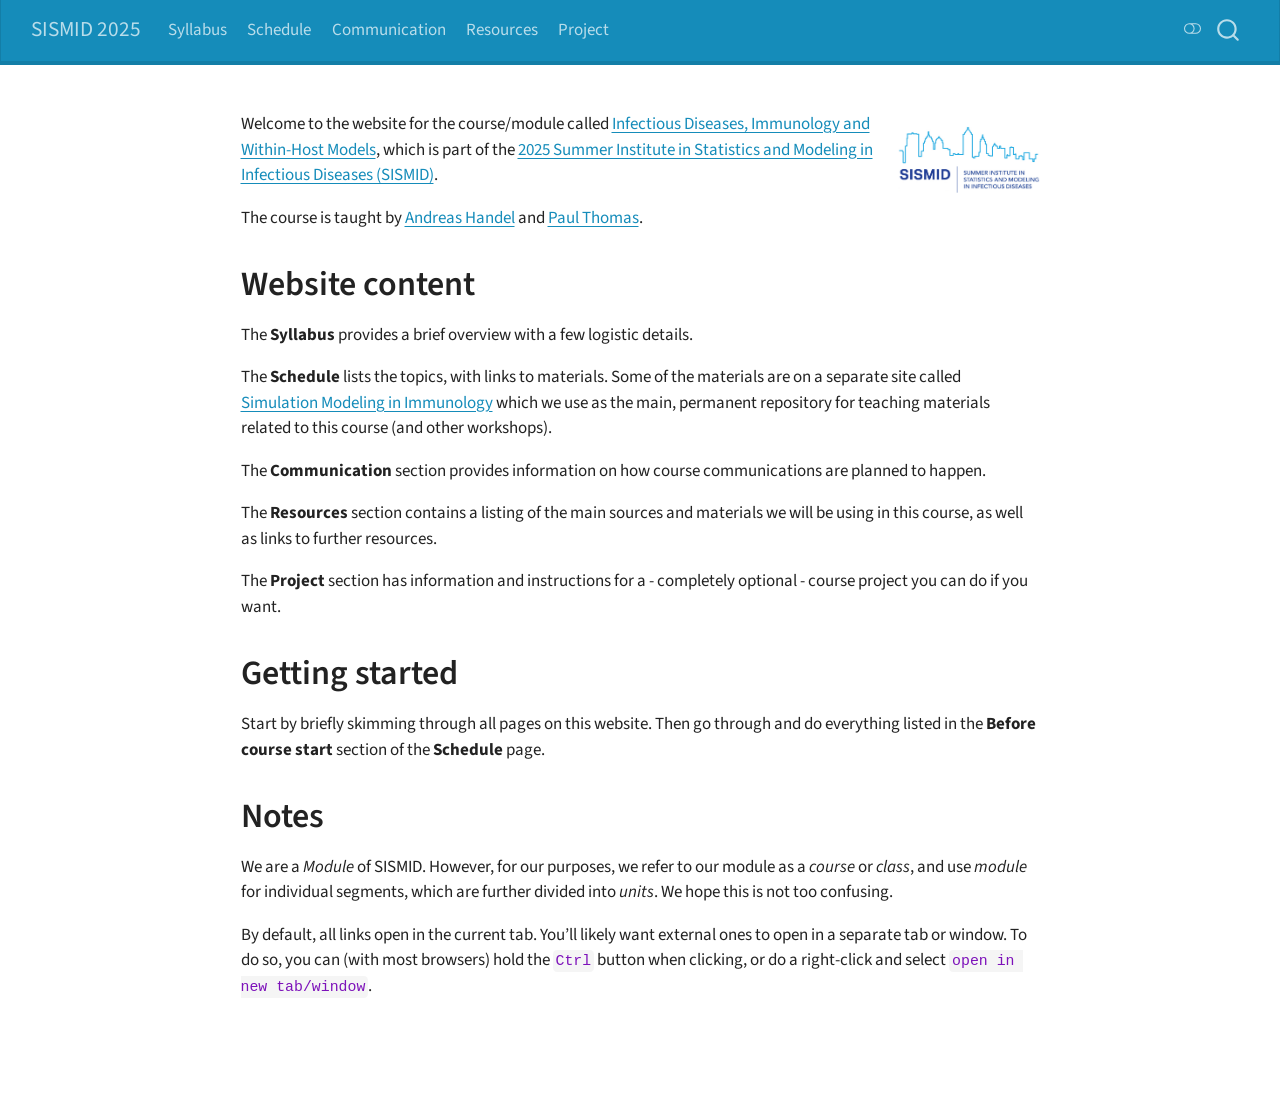
==== docs/index.html @ 5a248c0a "updates" ====
<!DOCTYPE html>
<html xmlns="http://www.w3.org/1999/xhtml" lang="en" xml:lang="en"><head>

<meta charset="utf-8">
<meta name="generator" content="quarto-1.9.38">

<meta name="viewport" content="width=device-width, initial-scale=1.0, user-scalable=yes">


<title>SISMID 2025</title>
<style>
/* Default styles provided by pandoc.
** See https://pandoc.org/MANUAL.html#variables-for-html for config info.
*/
code{white-space: pre-wrap;}
span.smallcaps{font-variant: small-caps;}
div.columns{display: flex; gap: min(4vw, 1.5em);}
div.column{flex: auto; overflow-x: auto;}
div.hanging-indent{margin-left: 1.5em; text-indent: -1.5em;}
ul.task-list{list-style: none;}
ul.task-list li input[type="checkbox"] {
  width: 0.8em;
  margin: 0 0.8em 0.2em -1em; /* quarto-specific, see https://github.com/quarto-dev/quarto-cli/issues/4556 */ 
  vertical-align: middle;
}
</style>


<script src="site_libs/quarto-nav/quarto-nav.js"></script>
<script src="site_libs/quarto-nav/headroom.min.js"></script>
<script src="site_libs/clipboard/clipboard.min.js"></script>
<script src="site_libs/quarto-search/autocomplete.umd.js"></script>
<script src="site_libs/quarto-search/fuse.min.js"></script>
<script src="site_libs/quarto-search/quarto-search.js"></script>
<meta name="quarto:offset" content="./">
<link href=".//files/sismid-logo.png" rel="icon" type="image/png">
<script src="site_libs/quarto-html/quarto.js" type="module"></script>
<script src="site_libs/quarto-html/tabsets/tabsets.js" type="module"></script>
<script src="site_libs/quarto-html/popper.min.js"></script>
<script src="site_libs/quarto-html/tippy.umd.min.js"></script>
<script src="site_libs/quarto-html/anchor.min.js"></script>
<link href="site_libs/quarto-html/tippy.css" rel="stylesheet">
<link href="site_libs/quarto-html/quarto-syntax-highlighting-15634bcf2e68342d4ad2dfa704d543f6.css" rel="stylesheet" class="quarto-color-scheme" id="quarto-text-highlighting-styles">
<link href="site_libs/quarto-html/quarto-syntax-highlighting-dark-0a6b7249c26820e032cb0bd839ff02b1.css" rel="stylesheet" class="quarto-color-scheme quarto-color-alternate" id="quarto-text-highlighting-styles">
<link href="site_libs/quarto-html/quarto-syntax-highlighting-15634bcf2e68342d4ad2dfa704d543f6.css" rel="stylesheet" class="quarto-color-scheme-extra" id="quarto-text-highlighting-styles">
<script src="site_libs/bootstrap/bootstrap.min.js"></script>
<link href="site_libs/bootstrap/bootstrap-icons.css" rel="stylesheet">
<link href="site_libs/bootstrap/bootstrap-267efaf477eec0fe62d4fb3579b721f4.min.css" rel="stylesheet" append-hash="true" class="quarto-color-scheme" id="quarto-bootstrap" data-mode="light">
<link href="site_libs/bootstrap/bootstrap-dark-6d8c6914288cd9e354e7ccf82e9e6038.min.css" rel="stylesheet" append-hash="true" class="quarto-color-scheme quarto-color-alternate" id="quarto-bootstrap" data-mode="dark">
<link href="site_libs/bootstrap/bootstrap-267efaf477eec0fe62d4fb3579b721f4.min.css" rel="stylesheet" append-hash="true" class="quarto-color-scheme-extra" id="quarto-bootstrap" data-mode="light">
<script id="quarto-search-options" type="application/json">{
  "location": "navbar",
  "copy-button": false,
  "collapse-after": 3,
  "panel-placement": "end",
  "type": "overlay",
  "limit": 50,
  "keyboard-shortcut": [
    "f",
    "/",
    "s"
  ],
  "show-item-context": false,
  "language": {
    "search-no-results-text": "No results",
    "search-matching-documents-text": "matching documents",
    "search-copy-link-title": "Copy link to search",
    "search-hide-matches-text": "Hide additional matches",
    "search-more-match-text": "more match in this document",
    "search-more-matches-text": "more matches in this document",
    "search-clear-button-title": "Clear",
    "search-text-placeholder": "",
    "search-detached-cancel-button-title": "Cancel",
    "search-submit-button-title": "Submit",
    "search-label": "Search"
  }
}</script>


</head>

<body class="nav-fixed fullcontent quarto-light"><script id="quarto-html-before-body" type="application/javascript">
    const toggleBodyColorMode = (bsSheetEl) => {
      const mode = bsSheetEl.getAttribute("data-mode");
      const bodyEl = window.document.querySelector("body");
      if (mode === "dark") {
        bodyEl.classList.add("quarto-dark");
        bodyEl.classList.remove("quarto-light");
      } else {
        bodyEl.classList.add("quarto-light");
        bodyEl.classList.remove("quarto-dark");
      }
    }
    const toggleBodyColorPrimary = () => {
      const bsSheetEl = window.document.querySelector("link#quarto-bootstrap:not([rel=disabled-stylesheet])");
      if (bsSheetEl) {
        toggleBodyColorMode(bsSheetEl);
      }
    }
    const setColorSchemeToggle = (alternate) => {
      const toggles = window.document.querySelectorAll('.quarto-color-scheme-toggle');
      for (let i=0; i < toggles.length; i++) {
        const toggle = toggles[i];
        if (toggle) {
          if (alternate) {
            toggle.classList.add("alternate");
          } else {
            toggle.classList.remove("alternate");
          }
        }
      }
    };
    const toggleColorMode = (alternate) => {
      // Switch the stylesheets
      const primaryStylesheets = window.document.querySelectorAll('link.quarto-color-scheme:not(.quarto-color-alternate)');
      const alternateStylesheets = window.document.querySelectorAll('link.quarto-color-scheme.quarto-color-alternate');
      manageTransitions('#quarto-margin-sidebar .nav-link', false);
      if (alternate) {
        // note: dark is layered on light, we don't disable primary!
        enableStylesheet(alternateStylesheets);
        for (const sheetNode of alternateStylesheets) {
          if (sheetNode.id === "quarto-bootstrap") {
            toggleBodyColorMode(sheetNode);
          }
        }
      } else {
        disableStylesheet(alternateStylesheets);
        enableStylesheet(primaryStylesheets)
        toggleBodyColorPrimary();
      }
      manageTransitions('#quarto-margin-sidebar .nav-link', true);
      // Switch the toggles
      setColorSchemeToggle(alternate)
      // Hack to workaround the fact that safari doesn't
      // properly recolor the scrollbar when toggling (#1455)
      if (navigator.userAgent.indexOf('Safari') > 0 && navigator.userAgent.indexOf('Chrome') == -1) {
        manageTransitions("body", false);
        window.scrollTo(0, 1);
        setTimeout(() => {
          window.scrollTo(0, 0);
          manageTransitions("body", true);
        }, 40);
      }
    }
    const disableStylesheet = (stylesheets) => {
      for (let i=0; i < stylesheets.length; i++) {
        const stylesheet = stylesheets[i];
        stylesheet.rel = 'disabled-stylesheet';
      }
    }
    const enableStylesheet = (stylesheets) => {
      for (let i=0; i < stylesheets.length; i++) {
        const stylesheet = stylesheets[i];
        if(stylesheet.rel !== 'stylesheet') { // for Chrome, which will still FOUC without this check
          stylesheet.rel = 'stylesheet';
        }
      }
    }
    const manageTransitions = (selector, allowTransitions) => {
      const els = window.document.querySelectorAll(selector);
      for (let i=0; i < els.length; i++) {
        const el = els[i];
        if (allowTransitions) {
          el.classList.remove('notransition');
        } else {
          el.classList.add('notransition');
        }
      }
    }
    const isFileUrl = () => {
      return window.location.protocol === 'file:';
    }
    const hasAlternateSentinel = () => {
      let styleSentinel = getColorSchemeSentinel();
      if (styleSentinel !== null) {
        return styleSentinel === "alternate";
      } else {
        return false;
      }
    }
    const setStyleSentinel = (alternate) => {
      const value = alternate ? "alternate" : "default";
      if (!isFileUrl()) {
        window.localStorage.setItem("quarto-color-scheme", value);
      } else {
        localAlternateSentinel = value;
      }
    }
    const getColorSchemeSentinel = () => {
      if (!isFileUrl()) {
        const storageValue = window.localStorage.getItem("quarto-color-scheme");
        return storageValue != null ? storageValue : localAlternateSentinel;
      } else {
        return localAlternateSentinel;
      }
    }
    const toggleGiscusIfUsed = (isAlternate, darkModeDefault) => {
      const baseTheme = document.querySelector('#giscus-base-theme')?.value ?? 'light';
      const alternateTheme = document.querySelector('#giscus-alt-theme')?.value ?? 'dark';
      let newTheme = '';
      if(authorPrefersDark) {
        newTheme = isAlternate ? baseTheme : alternateTheme;
      } else {
        newTheme = isAlternate ? alternateTheme : baseTheme;
      }
      const changeGiscusTheme = () => {
        // From: https://github.com/giscus/giscus/issues/336
        const sendMessage = (message) => {
          const iframe = document.querySelector('iframe.giscus-frame');
          if (!iframe) return;
          iframe.contentWindow.postMessage({ giscus: message }, 'https://giscus.app');
        }
        sendMessage({
          setConfig: {
            theme: newTheme
          }
        });
      }
      const isGiscussLoaded = window.document.querySelector('iframe.giscus-frame') !== null;
      if (isGiscussLoaded) {
        changeGiscusTheme();
      }
    };
    const authorPrefersDark = false;
    const darkModeDefault = authorPrefersDark;
      document.querySelector('link#quarto-text-highlighting-styles.quarto-color-scheme-extra').rel = 'disabled-stylesheet';
      document.querySelector('link#quarto-bootstrap.quarto-color-scheme-extra').rel = 'disabled-stylesheet';
    let localAlternateSentinel = darkModeDefault ? 'alternate' : 'default';
    // Dark / light mode switch
    window.quartoToggleColorScheme = () => {
      // Read the current dark / light value
      let toAlternate = !hasAlternateSentinel();
      toggleColorMode(toAlternate);
      setStyleSentinel(toAlternate);
      toggleGiscusIfUsed(toAlternate, darkModeDefault);
      window.dispatchEvent(new Event('resize'));
    };
    // Switch to dark mode if need be
    if (hasAlternateSentinel()) {
      toggleColorMode(true);
    } else {
      toggleColorMode(false);
    }
  </script>

<div id="quarto-search-results"></div>
  <header id="quarto-header" class="headroom fixed-top">
    <nav class="navbar navbar-expand-lg " data-bs-theme="dark">
      <div class="navbar-container container-fluid">
      <div class="navbar-brand-container mx-auto">
    <a class="navbar-brand" href="./index.html">
    <span class="navbar-title">SISMID 2025</span>
    </a>
  </div>
            <div id="quarto-search" class="" title="Search"></div>
          <button class="navbar-toggler" type="button" data-bs-toggle="collapse" data-bs-target="#navbarCollapse" aria-controls="navbarCollapse" role="menu" aria-expanded="false" aria-label="Toggle navigation" onclick="if (window.quartoToggleHeadroom) { window.quartoToggleHeadroom(); }">
  <span class="navbar-toggler-icon"></span>
</button>
          <div class="collapse navbar-collapse" id="navbarCollapse">
            <ul class="navbar-nav navbar-nav-scroll me-auto">
  <li class="nav-item">
    <a class="nav-link" href="./Course_Syllabus.html"> 
<span class="menu-text">Syllabus</span></a>
  </li>  
  <li class="nav-item">
    <a class="nav-link" href="./Course_Schedule.html"> 
<span class="menu-text">Schedule</span></a>
  </li>  
  <li class="nav-item">
    <a class="nav-link" href="./Course_Communication.html"> 
<span class="menu-text">Communication</span></a>
  </li>  
  <li class="nav-item">
    <a class="nav-link" href="./Course_Resources.html"> 
<span class="menu-text">Resources</span></a>
  </li>  
  <li class="nav-item">
    <a class="nav-link" href="./Course_Project.html"> 
<span class="menu-text">Project</span></a>
  </li>  
</ul>
          </div> <!-- /navcollapse -->
            <div class="quarto-navbar-tools">
  <a href="" class="quarto-color-scheme-toggle quarto-navigation-tool  px-1" onclick="window.quartoToggleColorScheme(); return false;" title="Toggle dark mode"><i class="bi"></i></a>
</div>
      </div> <!-- /container-fluid -->
    </nav>
</header>
<!-- content -->
<div id="quarto-content" class="quarto-container page-columns page-rows-contents page-layout-article page-navbar">
<!-- sidebar -->
<!-- margin-sidebar -->
    
<!-- main -->
<main class="content" id="quarto-document-content"><header id="title-block-header" class="quarto-title-block"></header>





<p><img src="files/sismid-logo.png" class="img-fluid" style="float:right" alt="SISMID logo" width="150"></p>
<p>Welcome to the website for the course/module called <a href="https://sph.emory.edu/SISMID/modules/infectious-diseases-immunology/index.html">Infectious Diseases, Immunology and Within-Host Models</a>, which is part of the <a href="https://sph.emory.edu/SISMID/index.html">2025 Summer Institute in Statistics and Modeling in Infectious Diseases (SISMID)</a>.</p>
<p>The course is taught by <a href="https://www.andreashandel.com/">Andreas Handel</a> and <a href="https://www.stjude.org/research/labs/thomas-lab.html">Paul Thomas</a>.</p>
<section id="website-content" class="level1">
<h1>Website content</h1>
<p>The <strong>Syllabus</strong> provides a brief overview with a few logistic details.</p>
<p>The <strong>Schedule</strong> lists the topics, with links to materials. Some of the materials are on a separate site called <a href="https://andreashandel.github.io/SMIcourse/">Simulation Modeling in Immunology</a> which we use as the main, permanent repository for teaching materials related to this course (and other workshops).</p>
<p>The <strong>Communication</strong> section provides information on how course communications are planned to happen.</p>
<p>The <strong>Resources</strong> section contains a listing of the main sources and materials we will be using in this course, as well as links to further resources.</p>
<p>The <strong>Project</strong> section has information and instructions for a - completely optional - course project you can do if you want.</p>
</section>
<section id="getting-started" class="level1">
<h1>Getting started</h1>
<p>Start by briefly skimming through all pages on this website. Then go through and do everything listed in the <strong>Before course start</strong> section of the <strong>Schedule</strong> page.</p>
</section>
<section id="notes" class="level1">
<h1>Notes</h1>
<p>We are a <em>Module</em> of SISMID. However, for our purposes, we refer to our module as a <em>course</em> or <em>class</em>, and use <em>module</em> for individual segments, which are further divided into <em>units</em>. We hope this is not too confusing.</p>
<p>By default, all links open in the current tab. You’ll likely want external ones to open in a separate tab or window. To do so, you can (with most browsers) hold the <code>Ctrl</code> button when clicking, or do a right-click and select <code>open in new tab/window</code>.</p>


</section>

</main> <!-- /main -->
<script id="quarto-html-after-body" type="application/javascript">
  window.document.addEventListener("DOMContentLoaded", function (event) {
    // Ensure there is a toggle, if there isn't float one in the top right
    if (window.document.querySelector('.quarto-color-scheme-toggle') === null) {
      const a = window.document.createElement('a');
      a.classList.add('top-right');
      a.classList.add('quarto-color-scheme-toggle');
      a.href = "";
      a.onclick = function() { try { window.quartoToggleColorScheme(); } catch {} return false; };
      const i = window.document.createElement("i");
      i.classList.add('bi');
      a.appendChild(i);
      window.document.body.appendChild(a);
    }
    setColorSchemeToggle(hasAlternateSentinel())
    const icon = "";
    const anchorJS = new window.AnchorJS();
    anchorJS.options = {
      placement: 'right',
      icon: icon
    };
    anchorJS.add('.anchored');
    const isCodeAnnotation = (el) => {
      for (const clz of el.classList) {
        if (clz.startsWith('code-annotation-')) {                     
          return true;
        }
      }
      return false;
    }
    const onCopySuccess = function(e) {
      // button target
      const button = e.trigger;
      // don't keep focus
      button.blur();
      // flash "checked"
      button.classList.add('code-copy-button-checked');
      var currentTitle = button.getAttribute("title");
      button.setAttribute("title", "Copied!");
      let tooltip;
      if (window.bootstrap) {
        button.setAttribute("data-bs-toggle", "tooltip");
        button.setAttribute("data-bs-placement", "left");
        button.setAttribute("data-bs-title", "Copied!");
        tooltip = new bootstrap.Tooltip(button, 
          { trigger: "manual", 
            customClass: "code-copy-button-tooltip",
            offset: [0, -8]});
        tooltip.show();    
      }
      setTimeout(function() {
        if (tooltip) {
          tooltip.hide();
          button.removeAttribute("data-bs-title");
          button.removeAttribute("data-bs-toggle");
          button.removeAttribute("data-bs-placement");
        }
        button.setAttribute("title", currentTitle);
        button.classList.remove('code-copy-button-checked');
      }, 1000);
      // clear code selection
      e.clearSelection();
    }
    const getTextToCopy = function(trigger) {
      const outerScaffold = trigger.parentElement.cloneNode(true);
      const codeEl = outerScaffold.querySelector('code');
      for (const childEl of codeEl.children) {
        if (isCodeAnnotation(childEl)) {
          childEl.remove();
        }
      }
      return codeEl.innerText;
    }
    const clipboard = new window.ClipboardJS('.code-copy-button:not([data-in-quarto-modal])', {
      text: getTextToCopy
    });
    clipboard.on('success', onCopySuccess);
    if (window.document.getElementById('quarto-embedded-source-code-modal')) {
      const clipboardModal = new window.ClipboardJS('.code-copy-button[data-in-quarto-modal]', {
        text: getTextToCopy,
        container: window.document.getElementById('quarto-embedded-source-code-modal')
      });
      clipboardModal.on('success', onCopySuccess);
    }
      var localhostRegex = new RegExp(/^(?:http|https):\/\/localhost\:?[0-9]*\//);
      var mailtoRegex = new RegExp(/^mailto:/);
        var filterRegex = new RegExp("https:\/\/andreashandel\.github\.io\/SISMID2025\/");
      var isInternal = (href) => {
          return filterRegex.test(href) || localhostRegex.test(href) || mailtoRegex.test(href);
      }
      // Inspect non-navigation links and adorn them if external
     var links = window.document.querySelectorAll('a[href]:not(.nav-link):not(.navbar-brand):not(.toc-action):not(.sidebar-link):not(.sidebar-item-toggle):not(.pagination-link):not(.no-external):not([aria-hidden]):not(.dropdown-item):not(.quarto-navigation-tool):not(.about-link)');
      for (var i=0; i<links.length; i++) {
        const link = links[i];
        if (!isInternal(link.href)) {
          // undo the damage that might have been done by quarto-nav.js in the case of
          // links that we want to consider external
          if (link.dataset.originalHref !== undefined) {
            link.href = link.dataset.originalHref;
          }
        }
      }
    function tippyHover(el, contentFn, onTriggerFn, onUntriggerFn) {
      const config = {
        allowHTML: true,
        maxWidth: 500,
        delay: 100,
        arrow: false,
        appendTo: function(el) {
            return el.parentElement;
        },
        interactive: true,
        interactiveBorder: 10,
        theme: 'quarto',
        placement: 'bottom-start',
      };
      if (contentFn) {
        config.content = contentFn;
      }
      if (onTriggerFn) {
        config.onTrigger = onTriggerFn;
      }
      if (onUntriggerFn) {
        config.onUntrigger = onUntriggerFn;
      }
      window.tippy(el, config); 
    }
    const noterefs = window.document.querySelectorAll('a[role="doc-noteref"]');
    for (var i=0; i<noterefs.length; i++) {
      const ref = noterefs[i];
      tippyHover(ref, function() {
        // use id or data attribute instead here
        let href = ref.getAttribute('data-footnote-href') || ref.getAttribute('href');
        try { href = new URL(href).hash; } catch {}
        const id = href.replace(/^#\/?/, "");
        const note = window.document.getElementById(id);
        if (note) {
          return note.innerHTML;
        } else {
          return "";
        }
      });
    }
    const xrefs = window.document.querySelectorAll('a.quarto-xref');
    const processXRef = (id, note) => {
      // Strip column container classes
      const stripColumnClz = (el) => {
        el.classList.remove("page-full", "page-columns");
        if (el.children) {
          for (const child of el.children) {
            stripColumnClz(child);
          }
        }
      }
      stripColumnClz(note)
      if (id === null || id.startsWith('sec-')) {
        // Special case sections, only their first couple elements
        const container = document.createElement("div");
        if (note.children && note.children.length > 2) {
          container.appendChild(note.children[0].cloneNode(true));
          for (let i = 1; i < note.children.length; i++) {
            const child = note.children[i];
            if (child.tagName === "P" && child.innerText === "") {
              continue;
            } else {
              container.appendChild(child.cloneNode(true));
              break;
            }
          }
          if (window.Quarto?.typesetMath) {
            window.Quarto.typesetMath(container);
          }
          return container.innerHTML
        } else {
          if (window.Quarto?.typesetMath) {
            window.Quarto.typesetMath(note);
          }
          return note.innerHTML;
        }
      } else {
        // Remove any anchor links if they are present
        const anchorLink = note.querySelector('a.anchorjs-link');
        if (anchorLink) {
          anchorLink.remove();
        }
        if (window.Quarto?.typesetMath) {
          window.Quarto.typesetMath(note);
        }
        if (note.classList.contains("callout")) {
          return note.outerHTML;
        } else {
          return note.innerHTML;
        }
      }
    }
    for (var i=0; i<xrefs.length; i++) {
      const xref = xrefs[i];
      tippyHover(xref, undefined, function(instance) {
        instance.disable();
        let url = xref.getAttribute('href');
        let hash = undefined; 
        if (url.startsWith('#')) {
          hash = url;
        } else {
          try { hash = new URL(url).hash; } catch {}
        }
        if (hash) {
          const id = hash.replace(/^#\/?/, "");
          const note = window.document.getElementById(id);
          if (note !== null) {
            try {
              const html = processXRef(id, note.cloneNode(true));
              instance.setContent(html);
            } finally {
              instance.enable();
              instance.show();
            }
          } else {
            // See if we can fetch this
            fetch(url.split('#')[0])
            .then(res => res.text())
            .then(html => {
              const parser = new DOMParser();
              const htmlDoc = parser.parseFromString(html, "text/html");
              const note = htmlDoc.getElementById(id);
              if (note !== null) {
                const html = processXRef(id, note);
                instance.setContent(html);
              } 
            }).finally(() => {
              instance.enable();
              instance.show();
            });
          }
        } else {
          // See if we can fetch a full url (with no hash to target)
          // This is a special case and we should probably do some content thinning / targeting
          fetch(url)
          .then(res => res.text())
          .then(html => {
            const parser = new DOMParser();
            const htmlDoc = parser.parseFromString(html, "text/html");
            const note = htmlDoc.querySelector('main.content');
            if (note !== null) {
              // This should only happen for chapter cross references
              // (since there is no id in the URL)
              // remove the first header
              if (note.children.length > 0 && note.children[0].tagName === "HEADER") {
                note.children[0].remove();
              }
              const html = processXRef(null, note);
              instance.setContent(html);
            } 
          }).finally(() => {
            instance.enable();
            instance.show();
          });
        }
      }, function(instance) {
      });
    }
        let selectedAnnoteEl;
        const selectorForAnnotation = ( cell, annotation) => {
          let cellAttr = 'data-code-cell="' + cell + '"';
          let lineAttr = 'data-code-annotation="' +  annotation + '"';
          const selector = 'span[' + cellAttr + '][' + lineAttr + ']';
          return selector;
        }
        const selectCodeLines = (annoteEl) => {
          const doc = window.document;
          const targetCell = annoteEl.getAttribute("data-target-cell");
          const targetAnnotation = annoteEl.getAttribute("data-target-annotation");
          const annoteSpan = window.document.querySelector(selectorForAnnotation(targetCell, targetAnnotation));
          const lines = annoteSpan.getAttribute("data-code-lines").split(",");
          const lineIds = lines.map((line) => {
            return targetCell + "-" + line;
          })
          let top = null;
          let height = null;
          let parent = null;
          if (lineIds.length > 0) {
              //compute the position of the single el (top and bottom and make a div)
              const el = window.document.getElementById(lineIds[0]);
              top = el.offsetTop;
              height = el.offsetHeight;
              parent = el.parentElement.parentElement;
            if (lineIds.length > 1) {
              const lastEl = window.document.getElementById(lineIds[lineIds.length - 1]);
              const bottom = lastEl.offsetTop + lastEl.offsetHeight;
              height = bottom - top;
            }
            if (top !== null && height !== null && parent !== null) {
              // cook up a div (if necessary) and position it 
              let div = window.document.getElementById("code-annotation-line-highlight");
              if (div === null) {
                div = window.document.createElement("div");
                div.setAttribute("id", "code-annotation-line-highlight");
                div.style.position = 'absolute';
                parent.appendChild(div);
              }
              div.style.top = top - 2 + "px";
              div.style.height = height + 4 + "px";
              div.style.left = 0;
              let gutterDiv = window.document.getElementById("code-annotation-line-highlight-gutter");
              if (gutterDiv === null) {
                gutterDiv = window.document.createElement("div");
                gutterDiv.setAttribute("id", "code-annotation-line-highlight-gutter");
                gutterDiv.style.position = 'absolute';
                const codeCell = window.document.getElementById(targetCell);
                const gutter = codeCell.querySelector('.code-annotation-gutter');
                gutter.appendChild(gutterDiv);
              }
              gutterDiv.style.top = top - 2 + "px";
              gutterDiv.style.height = height + 4 + "px";
            }
            selectedAnnoteEl = annoteEl;
          }
        };
        const unselectCodeLines = () => {
          const elementsIds = ["code-annotation-line-highlight", "code-annotation-line-highlight-gutter"];
          elementsIds.forEach((elId) => {
            const div = window.document.getElementById(elId);
            if (div) {
              div.remove();
            }
          });
          selectedAnnoteEl = undefined;
        };
          // Handle positioning of the toggle
      window.addEventListener(
        "resize",
        throttle(() => {
          elRect = undefined;
          if (selectedAnnoteEl) {
            selectCodeLines(selectedAnnoteEl);
          }
        }, 10)
      );
      function throttle(fn, ms) {
      let throttle = false;
      let timer;
        return (...args) => {
          if(!throttle) { // first call gets through
              fn.apply(this, args);
              throttle = true;
          } else { // all the others get throttled
              if(timer) clearTimeout(timer); // cancel #2
              timer = setTimeout(() => {
                fn.apply(this, args);
                timer = throttle = false;
              }, ms);
          }
        };
      }
        // Attach click handler to the DT
        const annoteDls = window.document.querySelectorAll('dt[data-target-cell]');
        for (const annoteDlNode of annoteDls) {
          annoteDlNode.addEventListener('click', (event) => {
            const clickedEl = event.target;
            if (clickedEl !== selectedAnnoteEl) {
              unselectCodeLines();
              const activeEl = window.document.querySelector('dt[data-target-cell].code-annotation-active');
              if (activeEl) {
                activeEl.classList.remove('code-annotation-active');
              }
              selectCodeLines(clickedEl);
              clickedEl.classList.add('code-annotation-active');
            } else {
              // Unselect the line
              unselectCodeLines();
              clickedEl.classList.remove('code-annotation-active');
            }
          });
        }
    const findCites = (el) => {
      const parentEl = el.parentElement;
      if (parentEl) {
        const cites = parentEl.dataset.cites;
        if (cites) {
          return {
            el,
            cites: cites.split(' ')
          };
        } else {
          return findCites(el.parentElement)
        }
      } else {
        return undefined;
      }
    };
    var bibliorefs = window.document.querySelectorAll('a[role="doc-biblioref"]');
    for (var i=0; i<bibliorefs.length; i++) {
      const ref = bibliorefs[i];
      const citeInfo = findCites(ref);
      if (citeInfo) {
        tippyHover(citeInfo.el, function() {
          var popup = window.document.createElement('div');
          citeInfo.cites.forEach(function(cite) {
            var citeDiv = window.document.createElement('div');
            citeDiv.classList.add('hanging-indent');
            citeDiv.classList.add('csl-entry');
            var biblioDiv = window.document.getElementById('ref-' + cite);
            if (biblioDiv) {
              citeDiv.innerHTML = biblioDiv.innerHTML;
            }
            popup.appendChild(citeDiv);
          });
          return popup.innerHTML;
        });
      }
    }
  });
  </script>
</div> <!-- /content -->




</body></html>
---- docs/site_libs/quarto-html/tippy.css ----
.tippy-box[data-animation=fade][data-state=hidden]{opacity:0}[data-tippy-root]{max-width:calc(100vw - 10px)}.tippy-box{position:relative;background-color:#333;color:#fff;border-radius:4px;font-size:14px;line-height:1.4;white-space:normal;outline:0;transition-property:transform,visibility,opacity}.tippy-box[data-placement^=top]>.tippy-arrow{bottom:0}.tippy-box[data-placement^=top]>.tippy-arrow:before{bottom:-7px;left:0;border-width:8px 8px 0;border-top-color:initial;transform-origin:center top}.tippy-box[data-placement^=bottom]>.tippy-arrow{top:0}.tippy-box[data-placement^=bottom]>.tippy-arrow:before{top:-7px;left:0;border-width:0 8px 8px;border-bottom-color:initial;transform-origin:center bottom}.tippy-box[data-placement^=left]>.tippy-arrow{right:0}.tippy-box[data-placement^=left]>.tippy-arrow:before{border-width:8px 0 8px 8px;border-left-color:initial;right:-7px;transform-origin:center left}.tippy-box[data-placement^=right]>.tippy-arrow{left:0}.tippy-box[data-placement^=right]>.tippy-arrow:before{left:-7px;border-width:8px 8px 8px 0;border-right-color:initial;transform-origin:center right}.tippy-box[data-inertia][data-state=visible]{transition-timing-function:cubic-bezier(.54,1.5,.38,1.11)}.tippy-arrow{width:16px;height:16px;color:#333}.tippy-arrow:before{content:"";position:absolute;border-color:transparent;border-style:solid}.tippy-content{position:relative;padding:5px 9px;z-index:1}
---- docs/site_libs/quarto-html/quarto-syntax-highlighting-15634bcf2e68342d4ad2dfa704d543f6.css ----
/* quarto syntax highlight colors */
:root {
  --quarto-hl-ot-color: #003B4F;
  --quarto-hl-at-color: #657422;
  --quarto-hl-ss-color: #20794D;
  --quarto-hl-an-color: #5E5E5E;
  --quarto-hl-fu-color: #4758AB;
  --quarto-hl-st-color: #20794D;
  --quarto-hl-cf-color: #003B4F;
  --quarto-hl-op-color: #5E5E5E;
  --quarto-hl-er-color: #AD0000;
  --quarto-hl-bn-color: #AD0000;
  --quarto-hl-al-color: #AD0000;
  --quarto-hl-va-color: #111111;
  --quarto-hl-bu-color: inherit;
  --quarto-hl-ex-color: inherit;
  --quarto-hl-pp-color: #AD0000;
  --quarto-hl-in-color: #5E5E5E;
  --quarto-hl-vs-color: #20794D;
  --quarto-hl-wa-color: #5E5E5E;
  --quarto-hl-do-color: #5E5E5E;
  --quarto-hl-im-color: #00769E;
  --quarto-hl-ch-color: #20794D;
  --quarto-hl-dt-color: #AD0000;
  --quarto-hl-fl-color: #AD0000;
  --quarto-hl-co-color: #5E5E5E;
  --quarto-hl-cv-color: #5E5E5E;
  --quarto-hl-cn-color: #8f5902;
  --quarto-hl-sc-color: #5E5E5E;
  --quarto-hl-dv-color: #AD0000;
  --quarto-hl-kw-color: #003B4F;
}

/* other quarto variables */
:root {
  --quarto-font-monospace: SFMono-Regular, Menlo, Monaco, Consolas, "Liberation Mono", "Courier New", monospace;
}

/* syntax highlight based on Pandoc's rules */
pre > code.sourceCode > span {
  color: #003B4F;
}

code.sourceCode > span {
  color: #003B4F;
}

div.sourceCode,
div.sourceCode pre.sourceCode {
  color: #003B4F;
}

/* Normal */
code span {
  color: #003B4F;
}

/* Alert */
code span.al {
  color: #AD0000;
  font-style: inherit;
}

/* Annotation */
code span.an {
  color: #5E5E5E;
  font-style: inherit;
}

/* Attribute */
code span.at {
  color: #657422;
  font-style: inherit;
}

/* BaseN */
code span.bn {
  color: #AD0000;
  font-style: inherit;
}

/* BuiltIn */
code span.bu {
  font-style: inherit;
}

/* ControlFlow */
code span.cf {
  color: #003B4F;
  font-weight: bold;
  font-style: inherit;
}

/* Char */
code span.ch {
  color: #20794D;
  font-style: inherit;
}

/* Constant */
code span.cn {
  color: #8f5902;
  font-style: inherit;
}

/* Comment */
code span.co {
  color: #5E5E5E;
  font-style: inherit;
}

/* CommentVar */
code span.cv {
  color: #5E5E5E;
  font-style: italic;
}

/* Documentation */
code span.do {
  color: #5E5E5E;
  font-style: italic;
}

/* DataType */
code span.dt {
  color: #AD0000;
  font-style: inherit;
}

/* DecVal */
code span.dv {
  color: #AD0000;
  font-style: inherit;
}

/* Error */
code span.er {
  color: #AD0000;
  font-style: inherit;
}

/* Extension */
code span.ex {
  font-style: inherit;
}

/* Float */
code span.fl {
  color: #AD0000;
  font-style: inherit;
}

/* Function */
code span.fu {
  color: #4758AB;
  font-style: inherit;
}

/* Import */
code span.im {
  color: #00769E;
  font-style: inherit;
}

/* Information */
code span.in {
  color: #5E5E5E;
  font-style: inherit;
}

/* Keyword */
code span.kw {
  color: #003B4F;
  font-weight: bold;
  font-style: inherit;
}

/* Operator */
code span.op {
  color: #5E5E5E;
  font-style: inherit;
}

/* Other */
code span.ot {
  color: #003B4F;
  font-style: inherit;
}

/* Preprocessor */
code span.pp {
  color: #AD0000;
  font-style: inherit;
}

/* SpecialChar */
code span.sc {
  color: #5E5E5E;
  font-style: inherit;
}

/* SpecialString */
code span.ss {
  color: #20794D;
  font-style: inherit;
}

/* String */
code span.st {
  color: #20794D;
  font-style: inherit;
}

/* Variable */
code span.va {
  color: #111111;
  font-style: inherit;
}

/* VerbatimString */
code span.vs {
  color: #20794D;
  font-style: inherit;
}

/* Warning */
code span.wa {
  color: #5E5E5E;
  font-style: italic;
}

.prevent-inlining {
  content: "</";
}

/*# sourceMappingURL=f23921c56f73e400b49028c9186a1aa0.css.map */
---- docs/site_libs/quarto-html/quarto-syntax-highlighting-dark-0a6b7249c26820e032cb0bd839ff02b1.css ----
/* quarto syntax highlight colors */
:root {
  --quarto-hl-al-color: #f07178;
  --quarto-hl-an-color: #d4d0ab;
  --quarto-hl-at-color: #00e0e0;
  --quarto-hl-bn-color: #d4d0ab;
  --quarto-hl-bu-color: #abe338;
  --quarto-hl-ch-color: #abe338;
  --quarto-hl-co-color: #f8f8f2;
  --quarto-hl-cv-color: #ffd700;
  --quarto-hl-cn-color: #ffd700;
  --quarto-hl-cf-color: #ffa07a;
  --quarto-hl-dt-color: #ffa07a;
  --quarto-hl-dv-color: #d4d0ab;
  --quarto-hl-do-color: #f8f8f2;
  --quarto-hl-er-color: #f07178;
  --quarto-hl-ex-color: #00e0e0;
  --quarto-hl-fl-color: #d4d0ab;
  --quarto-hl-fu-color: #ffa07a;
  --quarto-hl-im-color: #abe338;
  --quarto-hl-in-color: #d4d0ab;
  --quarto-hl-kw-color: #ffa07a;
  --quarto-hl-op-color: #ffa07a;
  --quarto-hl-ot-color: #00e0e0;
  --quarto-hl-pp-color: #dcc6e0;
  --quarto-hl-re-color: #00e0e0;
  --quarto-hl-sc-color: #abe338;
  --quarto-hl-ss-color: #abe338;
  --quarto-hl-st-color: #abe338;
  --quarto-hl-va-color: #00e0e0;
  --quarto-hl-vs-color: #abe338;
  --quarto-hl-wa-color: #dcc6e0;
}

/* other quarto variables */
:root {
  --quarto-font-monospace: SFMono-Regular, Menlo, Monaco, Consolas, "Liberation Mono", "Courier New", monospace;
}

/* syntax highlight based on Pandoc's rules */
pre > code.sourceCode > span {
  color: #f8f8f2;
}

code.sourceCode > span {
  color: #f8f8f2;
}

div.sourceCode,
div.sourceCode pre.sourceCode {
  color: #f8f8f2;
}

/* Normal */
code span {
  color: #f8f8f2;
}

/* Alert */
code span.al {
  color: #f07178;
}

/* Annotation */
code span.an {
  color: #d4d0ab;
}

/* Attribute */
code span.at {
  color: #00e0e0;
}

/* BaseN */
code span.bn {
  color: #d4d0ab;
}

/* BuiltIn */
code span.bu {
  color: #abe338;
}

/* ControlFlow */
code span.cf {
  font-weight: bold;
  color: #ffa07a;
}

/* Char */
code span.ch {
  color: #abe338;
}

/* Constant */
code span.cn {
  color: #ffd700;
}

/* Comment */
code span.co {
  font-style: italic;
  color: #f8f8f2;
}

/* CommentVar */
code span.cv {
  color: #ffd700;
}

/* Documentation */
code span.do {
  color: #f8f8f2;
}

/* DataType */
code span.dt {
  color: #ffa07a;
}

/* DecVal */
code span.dv {
  color: #d4d0ab;
}

/* Error */
code span.er {
  color: #f07178;
  text-decoration: underline;
}

/* Extension */
code span.ex {
  font-weight: bold;
  color: #00e0e0;
}

/* Float */
code span.fl {
  color: #d4d0ab;
}

/* Function */
code span.fu {
  color: #ffa07a;
}

/* Import */
code span.im {
  color: #abe338;
}

/* Information */
code span.in {
  color: #d4d0ab;
}

/* Keyword */
code span.kw {
  font-weight: bold;
  color: #ffa07a;
}

/* Operator */
code span.op {
  color: #ffa07a;
}

/* Other */
code span.ot {
  color: #00e0e0;
}

/* Preprocessor */
code span.pp {
  color: #dcc6e0;
}

/* RegionMarker */
code span.re {
  background-color: #f8f8f2;
  color: #00e0e0;
}

/* SpecialChar */
code span.sc {
  color: #abe338;
}

/* SpecialString */
code span.ss {
  color: #abe338;
}

/* String */
code span.st {
  color: #abe338;
}

/* Variable */
code span.va {
  color: #00e0e0;
}

/* VerbatimString */
code span.vs {
  color: #abe338;
}

/* Warning */
code span.wa {
  color: #dcc6e0;
}

.prevent-inlining {
  content: "</";
}

/*# sourceMappingURL=175367c052bafc98bd680af3479823f0.css.map */
---- docs/site_libs/quarto-html/quarto-syntax-highlighting-15634bcf2e68342d4ad2dfa704d543f6.css ----
/* quarto syntax highlight colors */
:root {
  --quarto-hl-ot-color: #003B4F;
  --quarto-hl-at-color: #657422;
  --quarto-hl-ss-color: #20794D;
  --quarto-hl-an-color: #5E5E5E;
  --quarto-hl-fu-color: #4758AB;
  --quarto-hl-st-color: #20794D;
  --quarto-hl-cf-color: #003B4F;
  --quarto-hl-op-color: #5E5E5E;
  --quarto-hl-er-color: #AD0000;
  --quarto-hl-bn-color: #AD0000;
  --quarto-hl-al-color: #AD0000;
  --quarto-hl-va-color: #111111;
  --quarto-hl-bu-color: inherit;
  --quarto-hl-ex-color: inherit;
  --quarto-hl-pp-color: #AD0000;
  --quarto-hl-in-color: #5E5E5E;
  --quarto-hl-vs-color: #20794D;
  --quarto-hl-wa-color: #5E5E5E;
  --quarto-hl-do-color: #5E5E5E;
  --quarto-hl-im-color: #00769E;
  --quarto-hl-ch-color: #20794D;
  --quarto-hl-dt-color: #AD0000;
  --quarto-hl-fl-color: #AD0000;
  --quarto-hl-co-color: #5E5E5E;
  --quarto-hl-cv-color: #5E5E5E;
  --quarto-hl-cn-color: #8f5902;
  --quarto-hl-sc-color: #5E5E5E;
  --quarto-hl-dv-color: #AD0000;
  --quarto-hl-kw-color: #003B4F;
}

/* other quarto variables */
:root {
  --quarto-font-monospace: SFMono-Regular, Menlo, Monaco, Consolas, "Liberation Mono", "Courier New", monospace;
}

/* syntax highlight based on Pandoc's rules */
pre > code.sourceCode > span {
  color: #003B4F;
}

code.sourceCode > span {
  color: #003B4F;
}

div.sourceCode,
div.sourceCode pre.sourceCode {
  color: #003B4F;
}

/* Normal */
code span {
  color: #003B4F;
}

/* Alert */
code span.al {
  color: #AD0000;
  font-style: inherit;
}

/* Annotation */
code span.an {
  color: #5E5E5E;
  font-style: inherit;
}

/* Attribute */
code span.at {
  color: #657422;
  font-style: inherit;
}

/* BaseN */
code span.bn {
  color: #AD0000;
  font-style: inherit;
}

/* BuiltIn */
code span.bu {
  font-style: inherit;
}

/* ControlFlow */
code span.cf {
  color: #003B4F;
  font-weight: bold;
  font-style: inherit;
}

/* Char */
code span.ch {
  color: #20794D;
  font-style: inherit;
}

/* Constant */
code span.cn {
  color: #8f5902;
  font-style: inherit;
}

/* Comment */
code span.co {
  color: #5E5E5E;
  font-style: inherit;
}

/* CommentVar */
code span.cv {
  color: #5E5E5E;
  font-style: italic;
}

/* Documentation */
code span.do {
  color: #5E5E5E;
  font-style: italic;
}

/* DataType */
code span.dt {
  color: #AD0000;
  font-style: inherit;
}

/* DecVal */
code span.dv {
  color: #AD0000;
  font-style: inherit;
}

/* Error */
code span.er {
  color: #AD0000;
  font-style: inherit;
}

/* Extension */
code span.ex {
  font-style: inherit;
}

/* Float */
code span.fl {
  color: #AD0000;
  font-style: inherit;
}

/* Function */
code span.fu {
  color: #4758AB;
  font-style: inherit;
}

/* Import */
code span.im {
  color: #00769E;
  font-style: inherit;
}

/* Information */
code span.in {
  color: #5E5E5E;
  font-style: inherit;
}

/* Keyword */
code span.kw {
  color: #003B4F;
  font-weight: bold;
  font-style: inherit;
}

/* Operator */
code span.op {
  color: #5E5E5E;
  font-style: inherit;
}

/* Other */
code span.ot {
  color: #003B4F;
  font-style: inherit;
}

/* Preprocessor */
code span.pp {
  color: #AD0000;
  font-style: inherit;
}

/* SpecialChar */
code span.sc {
  color: #5E5E5E;
  font-style: inherit;
}

/* SpecialString */
code span.ss {
  color: #20794D;
  font-style: inherit;
}

/* String */
code span.st {
  color: #20794D;
  font-style: inherit;
}

/* Variable */
code span.va {
  color: #111111;
  font-style: inherit;
}

/* VerbatimString */
code span.vs {
  color: #20794D;
  font-style: inherit;
}

/* Warning */
code span.wa {
  color: #5E5E5E;
  font-style: italic;
}

.prevent-inlining {
  content: "</";
}

/*# sourceMappingURL=f23921c56f73e400b49028c9186a1aa0.css.map */
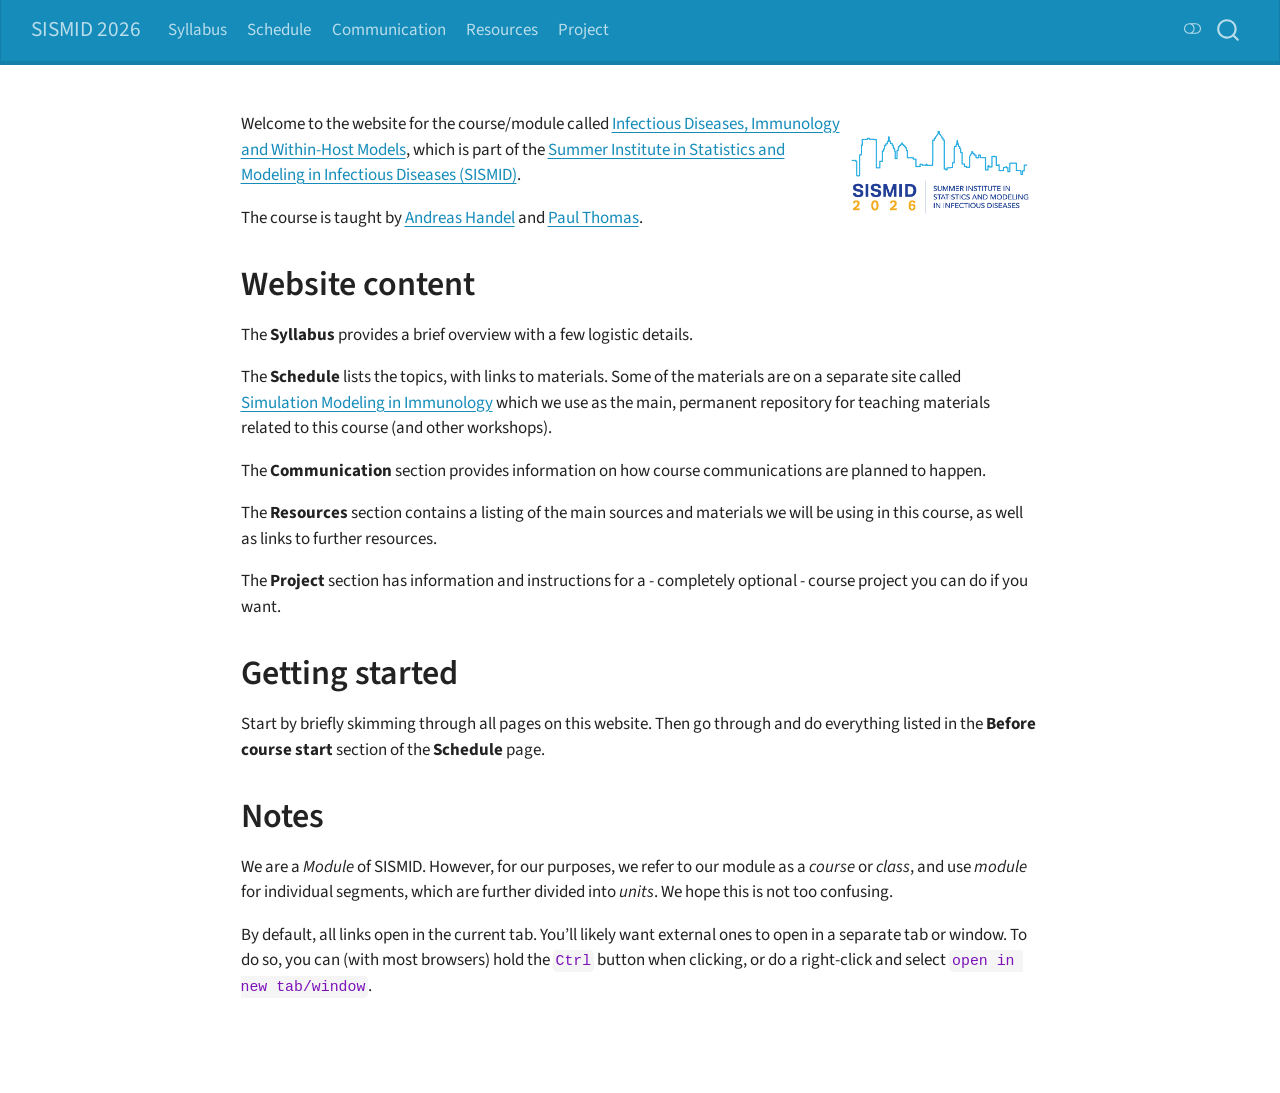
==== commit ce20e8e5: "updates" ====
--- a/docs/index.html
+++ b/docs/index.html
@@ -7,7 +7,7 @@
 <meta name="viewport" content="width=device-width, initial-scale=1.0, user-scalable=yes">
 
 
-<title>SISMID 2025</title>
+<title>SISMID 2026</title>
 <style>
 /* Default styles provided by pandoc.
 ** See https://pandoc.org/MANUAL.html#variables-for-html for config info.
@@ -249,7 +249,7 @@
       <div class="navbar-container container-fluid">
       <div class="navbar-brand-container mx-auto">
     <a class="navbar-brand" href="./index.html">
-    <span class="navbar-title">SISMID 2025</span>
+    <span class="navbar-title">SISMID 2026</span>
     </a>
   </div>
             <div id="quarto-search" class="" title="Search"></div>
@@ -298,8 +298,8 @@
 
 
 
-<p><img src="files/sismid-logo.png" class="img-fluid" style="float:right" alt="SISMID logo" width="150"></p>
-<p>Welcome to the website for the course/module called <a href="https://sph.emory.edu/SISMID/modules/infectious-diseases-immunology/index.html">Infectious Diseases, Immunology and Within-Host Models</a>, which is part of the <a href="https://sph.emory.edu/SISMID/index.html">2025 Summer Institute in Statistics and Modeling in Infectious Diseases (SISMID)</a>.</p>
+<p><img src="files/sismid-logo.png" class="img-fluid" style="float:right" alt="SISMID logo" width="200"></p>
+<p>Welcome to the website for the course/module called <a href="https://sph.emory.edu/SISMID/modules/infectious-diseases-immunology/index.html">Infectious Diseases, Immunology and Within-Host Models</a>, which is part of the <a href="https://sph.emory.edu/SISMID/index.html">Summer Institute in Statistics and Modeling in Infectious Diseases (SISMID)</a>.</p>
 <p>The course is taught by <a href="https://www.andreashandel.com/">Andreas Handel</a> and <a href="https://www.stjude.org/research/labs/thomas-lab.html">Paul Thomas</a>.</p>
 <section id="website-content" class="level1">
 <h1>Website content</h1>
@@ -408,7 +408,7 @@
     }
       var localhostRegex = new RegExp(/^(?:http|https):\/\/localhost\:?[0-9]*\//);
       var mailtoRegex = new RegExp(/^mailto:/);
-        var filterRegex = new RegExp("https:\/\/andreashandel\.github\.io\/SISMID2025\/");
+        var filterRegex = new RegExp("https:\/\/andreashandel\.github\.io\/SISMID2026\/");
       var isInternal = (href) => {
           return filterRegex.test(href) || localhostRegex.test(href) || mailtoRegex.test(href);
       }
